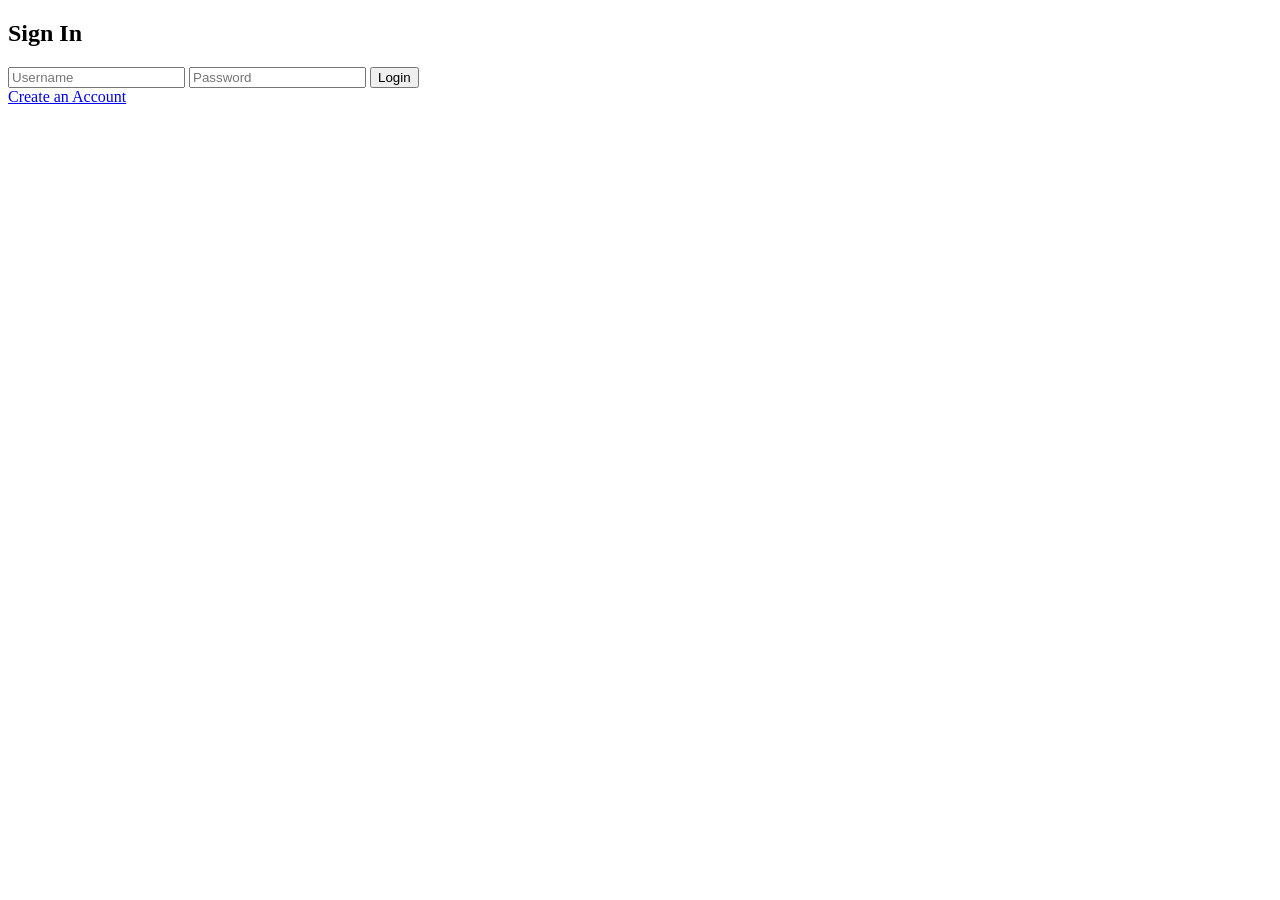
==== src/login.html @ f2bf2083 "Add login form to login.html" ====
<!DOCTYPE html>
<html lang="en">
<body>
    <h2>Sign In</h2>
    <form id="loginForm">
        <input type="text" id="un" placeholder="Username" required>
        <input type="password" id="pw" placeholder="Password" required>
        <button type="submit">Login</button>
    </form>
    <a href="register.html">Create an Account</a>
    <script src="main.js"></script>
</body>
</html>
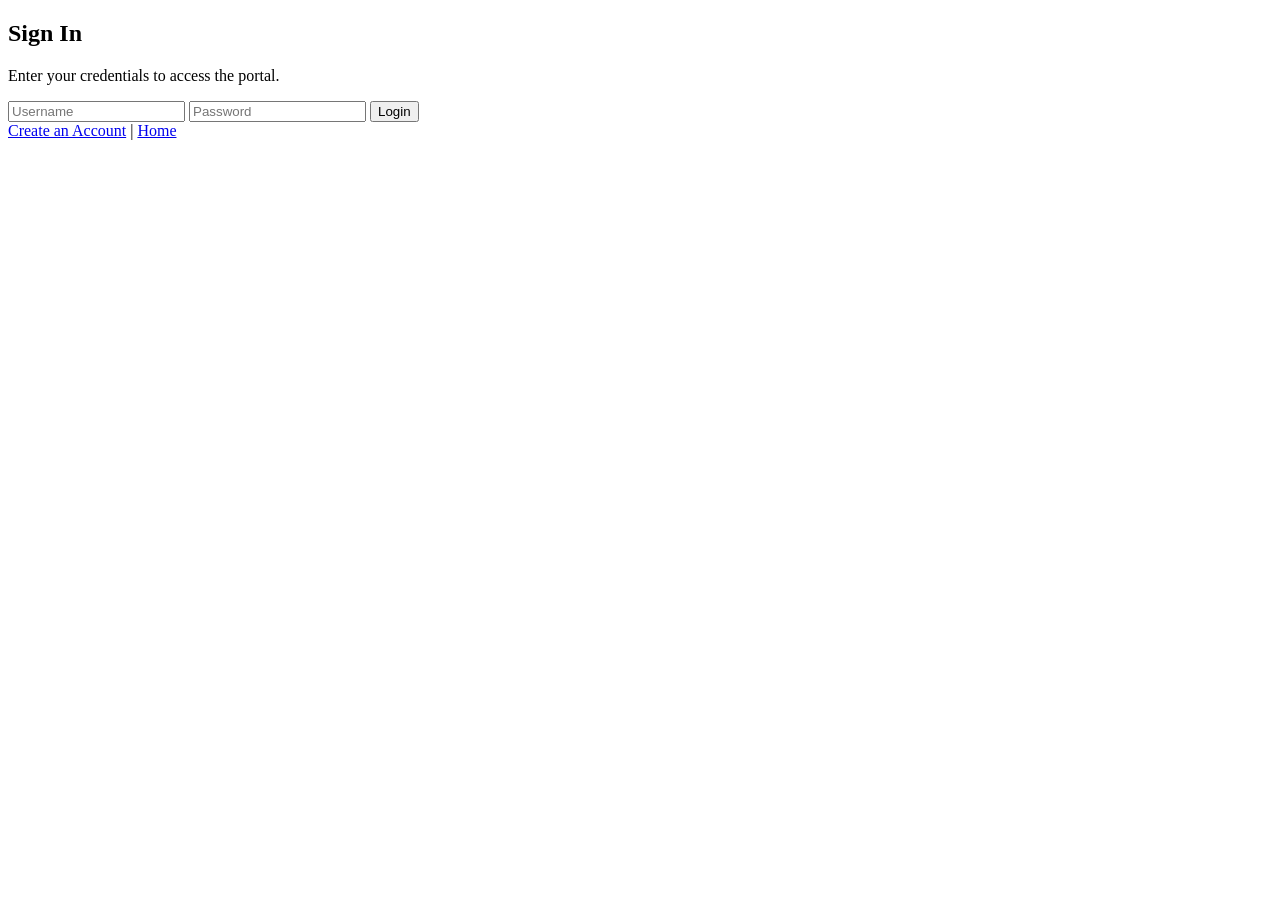
==== commit 5ff15daa: "Refactor login.html for improved structure and MFA" ====
--- a/src/login.html
+++ b/src/login.html
@@ -1,13 +1,44 @@
 <!DOCTYPE html>
 <html lang="en">
+<head>
+    <meta charset="UTF-8">
+    <meta name="viewport" content="width=device-width, initial-scale=1.0">
+    <title>Secure Login - SWE 2FA</title>
+    <link rel="stylesheet" href="style.css">
+</head>
 <body>
-    <h2>Sign In</h2>
-    <form id="loginForm">
-        <input type="text" id="un" placeholder="Username" required>
-        <input type="password" id="pw" placeholder="Password" required>
-        <button type="submit">Login</button>
-    </form>
-    <a href="register.html">Create an Account</a>
+    <div class="card">
+        <!-- 1st: the user logs in. -->
+        <div id="loginContainer">
+            <h2>Sign In</h2>
+            <p class="subtitle">Enter your credentials to access the portal.</p>
+            <form id="loginForm">
+                <input type="text" id="un" placeholder="Username" required>
+                <input type="password" id="pw" placeholder="Password" required>
+                <button type="submit">Login</button>
+            </form>
+            <div class="links">
+                <a href="register.html">Create an Account</a> | <a href="index.html">Home</a>
+            </div>
+        </div>
+
+        <!-- 2nd: MFA Verification Form appears after the user logs in. -->
+        <div id="mfaContainer" style="display: none;">
+            <h2>Verify MFA</h2>
+            <p class="subtitle">Please check your email for the 6-digit code.</p>
+            <form id="verifyForm">
+                <input type="text" id="code" placeholder="000000" pattern="\d{6}" required title="Enter the 6-digit code">
+                <button type="submit">Verify Code</button>
+            </form>
+            <div class="links">
+                <a href="login.html">Back to Login</a>
+            </div>
+        </div>
+
+        <!-- Shared Error Messaging -->
+        <p id="loginError" class="error-msg" style="display: none;"></p>
+    </div>
+
     <script src="main.js"></script>
 </body>
 </html>
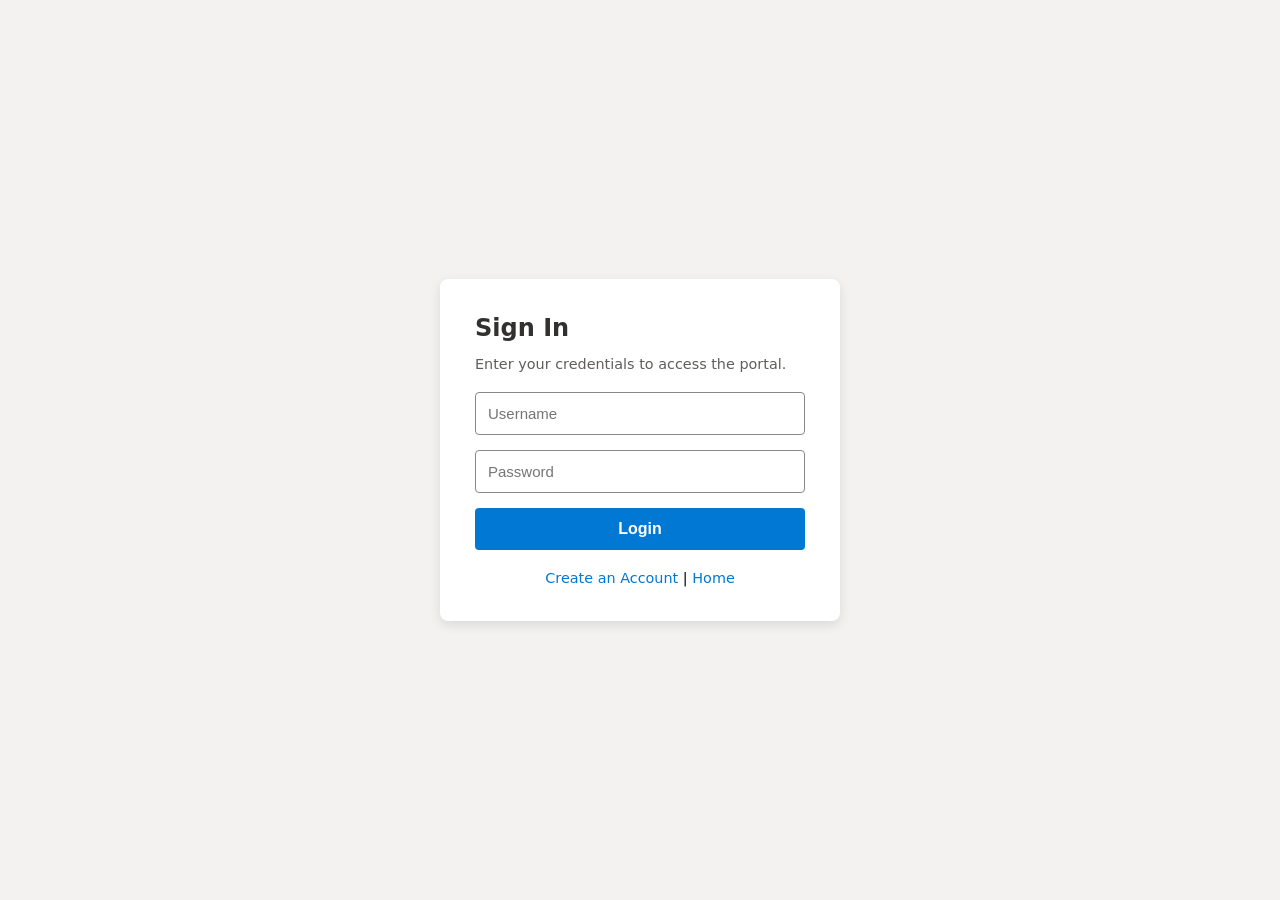
==== commit 3cd24fd2: "Clean up comments in login.html Removed unnecessary comments from the login HTML file." ====
--- a/src/login.html
+++ b/src/login.html
@@ -8,7 +8,6 @@
 </head>
 <body>
     <div class="card">
-        <!-- 1st: the user logs in. -->
         <div id="loginContainer">
             <h2>Sign In</h2>
             <p class="subtitle">Enter your credentials to access the portal.</p>
@@ -22,7 +21,6 @@
             </div>
         </div>
 
-        <!-- 2nd: MFA Verification Form appears after the user logs in. -->
         <div id="mfaContainer" style="display: none;">
             <h2>Verify MFA</h2>
             <p class="subtitle">Please check your email for the 6-digit code.</p>
@@ -35,10 +33,8 @@
             </div>
         </div>
 
-        <!-- Shared Error Messaging -->
         <p id="loginError" class="error-msg" style="display: none;"></p>
     </div>
-
     <script src="main.js"></script>
 </body>
 </html>
--- a/src/style.css
+++ b/src/style.css
@@ -0,0 +1,89 @@
+body {
+    font-family: system-ui, -apple-system, BlinkMacSystemFont, "Segoe UI", Roboto, sans-serif;
+    background-color: #f3f2f1;
+    display: flex;
+    justify-content: center;
+    align-items: center;
+    min-height: 100vh;
+    margin: 0;
+}
+
+.card {
+    background-color: white;
+    padding: 35px;
+    border-radius: 8px;
+    box-shadow: 0 4px 12px rgba(0, 0, 0, 0.1);
+    width: 100%;
+    max-width: 400px;
+    box-sizing: border-box;
+}
+
+h2 {
+    margin-top: 0;
+    margin-bottom: 5px;
+    color: #323130;
+}
+
+.subtitle {
+    color: #605e5c;
+    font-size: 0.9em;
+    margin-bottom: 20px;
+}
+
+input {
+    width: 100%;
+    padding: 12px;
+    margin-bottom: 15px;
+    border: 1px solid #8a8886;
+    border-radius: 4px;
+    box-sizing: border-box;
+    font-size: 15px;
+}
+
+input:focus {
+    outline: none;
+    border-color: #0078d4;
+    box-shadow: 0 0 0 2px rgba(0, 120, 212, 0.2);
+}
+
+button {
+    width: 100%;
+    padding: 12px;
+    background-color: #0078d4;
+    color: white;
+    border: none;
+    border-radius: 4px;
+    font-size: 16px;
+    cursor: pointer;
+    font-weight: 600;
+    transition: background-color 0.2s ease;
+}
+
+button:hover {
+    background-color: #005a9e;
+}
+
+.links {
+    margin-top: 20px;
+    text-align: center;
+    font-size: 0.9em;
+}
+
+a {
+    color: #0078d4;
+    text-decoration: none;
+}
+
+a:hover {
+    text-decoration: underline;
+}
+
+.error-msg {
+    margin-top: 20px;
+    padding: 10px;
+    background-color: #fde7e9;
+    color: #a80000;
+    border-left: 4px solid #a80000;
+    font-size: 0.9em;
+    border-radius: 0 4px 4px 0;
+}
